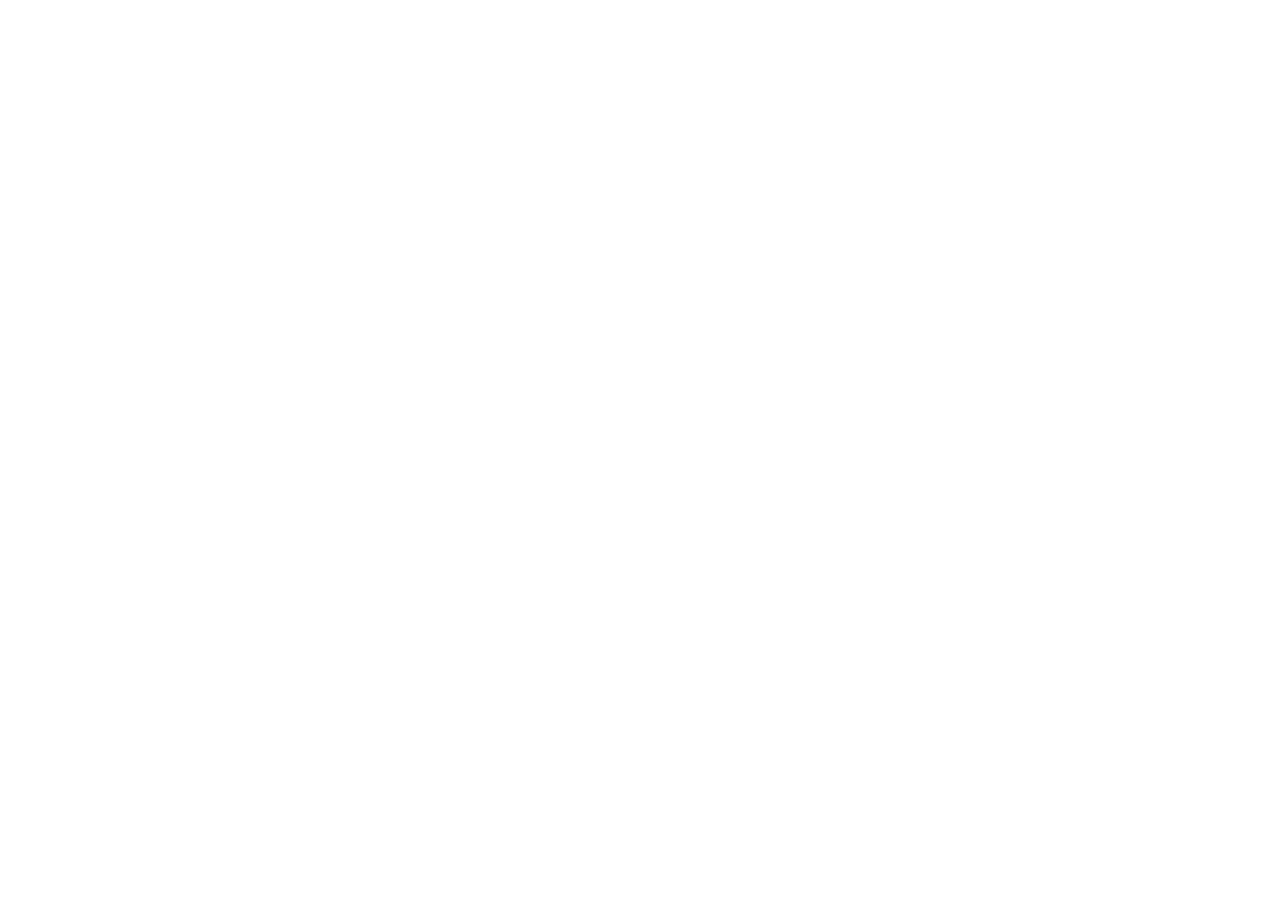
==== about.html @ e9375873 "initial commit" ====
<!DOCTYPE html>
<html>
  <head>
    <meta charset="utf-8">

    <link rel="stylesheet" href="https://necolas.github.io/normalize.css/7.0.0/normalize.css">
    <link rel="stylesheet" href="about.css">
    
    <title></title>
  </head>
  <body>

  </body>
</html>
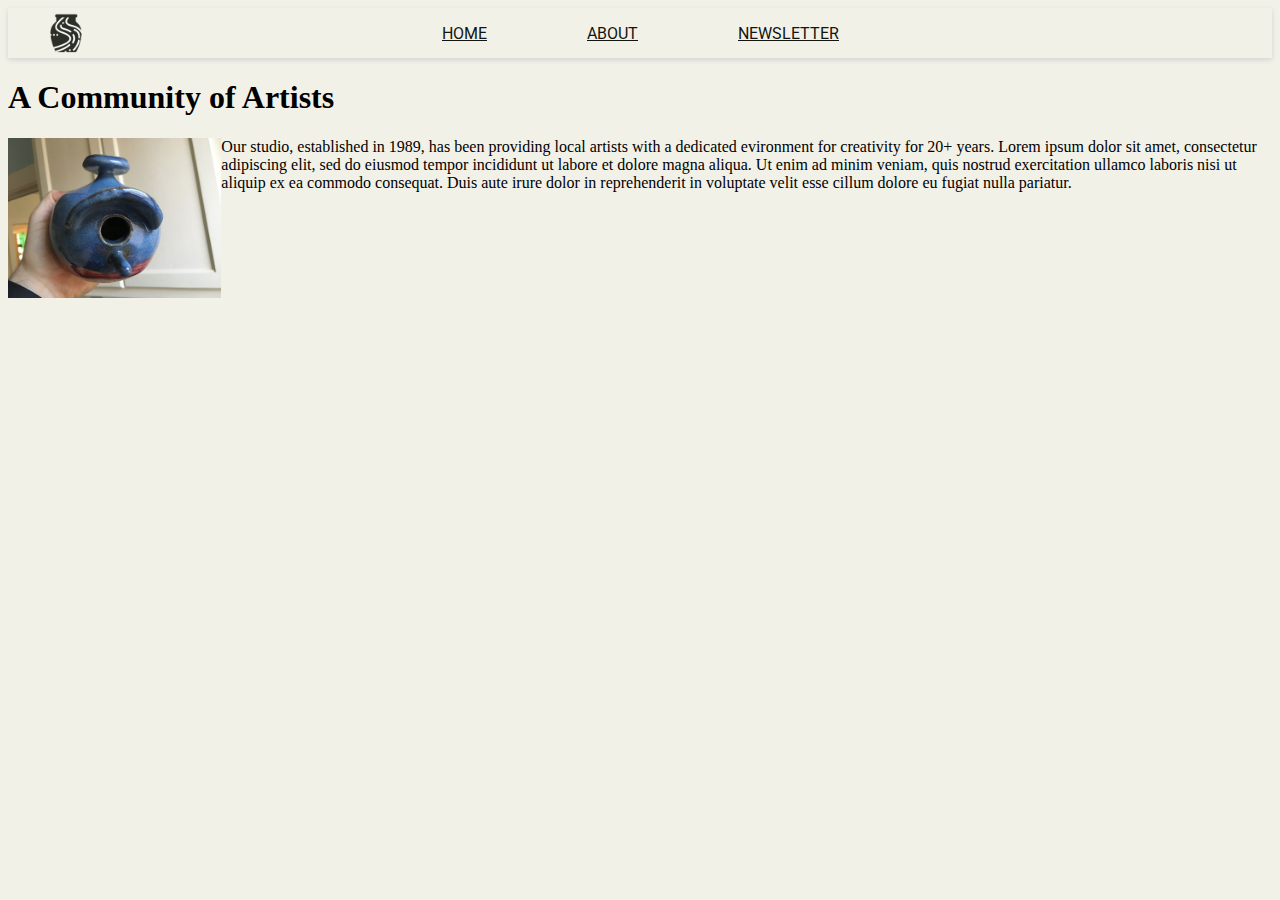
==== commit 5459ce50: "finished home page" ====
--- a/about.html
+++ b/about.html
@@ -1,14 +1,42 @@
 <!DOCTYPE html>
 <html>
-  <head>
-    <meta charset="utf-8">
 
-    <link rel="stylesheet" href="https://necolas.github.io/normalize.css/7.0.0/normalize.css">
-    <link rel="stylesheet" href="about.css">
-    
-    <title></title>
-  </head>
-  <body>
+<head>
+  <meta charset="utf-8">
+  <link href="https://fonts.googleapis.com/css?family=Merriweather:300,300i,400,400i,700|Roboto:300,300i,400,400i" rel="stylesheet">
+  <link rel="stylesheet" href="https://necolas.github.io/normalize.css/7.0.0/normalize.css">
+  <link rel="stylesheet" href="styles.css">
 
-  </body>
+  <title>About</title>
+</head>
+
+<body>
+
+  <div class="nav-bar">
+
+    <!-- <div class="img-logo"> -->
+    <a><img class="img-logo" src="images/bent-creek-logo.png" alt="Bent Creek logo"></a>
+    <!-- </div> -->
+
+
+    <nav class="main_navigation">
+      <a href="index.html">Home</a>
+      <a href="about.html">About</a>
+      <a href="newsletter.html">Newsletter</a>
+    </nav>
+  </div>
+
+  <header>
+    <h1>A Community of Artists</h1>
+  </header>
+
+  <section class="intro">
+    <img class="birdhouse" src="images/birdhouse.jpg">
+    <p>Our studio, established in 1989, has been providing local artists with a dedicated evironment for creativity for 20+ years. Lorem ipsum dolor sit amet, consectetur adipiscing elit, sed do eiusmod tempor incididunt ut labore et dolore magna aliqua.
+      Ut enim ad minim veniam, quis nostrud exercitation ullamco laboris nisi ut aliquip ex ea commodo consequat. Duis aute irure dolor in reprehenderit in voluptate velit esse cillum dolore eu fugiat nulla pariatur.</p>
+  </section>
+
+
+</body>
+
 </html>
--- a/styles.css
+++ b/styles.css
@@ -0,0 +1,279 @@
+
+/*Background: #F2F1E8
+Text: #131511
+Inline Link: #968772
+Inline Link (Hover): #967343
+Navigation Background: #FFFFFF
+Navigation Text: #2B2F26
+Navigation Text (Hover): #CD5D67
+Navigation Text (Active) #968772
+Button Background: #968772
+Button Background (Hover): #967343
+Button Text: #F2F1E8
+Button Text (Hover): #FFFFFF
+Input Border Bottom: #968772
+Input Border Bottom (Focus): #967343
+*/
+
+*{
+  box-sizing: border-box;
+}
+
+body{
+  background-color: #F2F1E8;
+  /*width: 1280px;*/
+  /*background-color: black;*/
+}
+
+/*body > div.page_content > header > div > img{
+  /* attempting to move logo to left side */
+
+
+
+.img-logo{
+  width: 40px;
+  height: auto;
+  float: left;
+  margin-top: 5px;
+  margin-left: 38px;
+  /*box-shadow: 0 1px 5px #D3D3D3;*/
+  /*justify-content: center;*/
+
+  /*align-items: flex-start;*/
+
+}
+
+.title{
+  text-align: center;
+  display: block;
+  /*margin: auto;*/
+  font-size: 60px;
+  font-family: Merriweather, Arial, sans-serif;
+  font-weight: normal;
+  /*font-weight: normal;*/
+  /*padding-left: 15%;*/
+  /*background-color: black;*/
+}
+
+body > main > div > div:first-child{
+  margin-top: 80px;
+}
+
+
+body > main > div > div > p:nth-child(2){
+  font-size: 44px;
+  font-weight: lighter;
+  margin-top: -50px;
+  color:
+}
+
+/*header a{
+  /*float: left;*/
+  /*display: inline;*/
+
+.site_header{
+  /*display: flex;*/
+  align-items: center;
+  width: 100%;
+  /*justify-content: center;*/
+  background-color: #FFFFFF;
+  position: fixed;
+  top: 0;
+  z-index: 9999;
+  /*text-align: center;
+  align-self: center;*/
+
+}
+.main_navigation{
+  display: flex;
+  justify-content: center;
+  height: 50px;
+  padding-left: 23px;
+  /*padding-right: 45px;*/
+  /*box-shadow: 0 1px 5px #D3D3D3;*/
+  /*position:fixed;*/
+  /*top: 0;*/
+  /*width: 100%;*/
+}
+
+.nav-bar{
+  box-shadow: 0 2px 5px #D3D3D3;
+}
+
+/*.main_navigation:after {
+  content: "";
+  clear: both;
+  /*display: block;}*/
+
+
+.main_navigation a{
+  display: flex;
+  color: #131511;
+  font-family: Roboto;
+  text-transform: uppercase;
+  /*padding-left: 55px;*/
+  /*padding-top: 15px;*/
+  vertical-align: middle;
+  /*text-align: center;*/
+  align-self: center;
+  margin-right: 100px;
+  justify-content: center;
+}
+
+.main_navigation a:hover{
+  color: #CD5D67;
+}
+.main_navigation a:active{
+  color: #968772;
+}
+
+  /*NAV BAR*/
+
+.page_content {
+  /*width: 1230px;*/
+  /*display: flex;*/
+  /*margin: 0 auto;*/
+  padding: 25px;
+  /*max-width: 1280px;*/  /******************last change*************/
+  /*justify-content: space-between;*/
+  /*flex-wrap: wrap;*/
+
+
+  /*align-items: center;*/
+
+
+}
+/*.page{
+  padding-right: 25px;
+  padding-left: 25px;
+}*/
+
+.product-images{
+  display: flex;
+  flex-wrap: wrap;
+  /*justify-content: center;*/
+  padding: 0px;
+  /*padding-right: 25px;*/
+  /*padding-left: 25px;*/
+  /*justify-content: space-between;*/
+
+  margin: 0 -8px;
+
+  /*padding: 10px;*/
+}
+
+.prod {
+  position: relative;
+  margin: 8px;
+  /*justify-content: space-between;*/
+}
+
+#prod1{
+  height: 368px;
+  width: 100%;
+  /*flex: 1 1 55%;*/
+  /*width:  732px;*/
+  object-fit: cover;
+  /*margin-bottom: 5px;*/
+}
+
+#product-1{
+  flex: 1 1 55%;
+}
+
+
+#prod2{
+  height: 368px;
+  /*width:  235px;*/
+  object-fit: cover;
+  width: 100%;
+}
+#product-2{
+  flex: 1 1 15%;
+}
+
+#prod3{
+  height: 368px;
+  /*width:  235px;*/
+  object-fit: cover;
+  width: 100%;
+}
+
+#product-3{
+  flex: 1 1 15%;
+}
+
+
+#prod4{
+  height: 240px;
+  width:  100%;
+  object-fit: cover;
+}
+
+#product-4{
+  flex: 1 1 15%;
+}
+
+#prod5{
+  height: 240px;
+  width:  100%;
+  object-fit: cover;
+}
+#product-5{
+  flex: 1 1 15%;
+}
+
+#prod6{
+  height: 240px;
+  width:  100%;
+  object-fit: cover;
+}
+#product-6{
+  flex: 1 1 35%;
+}
+
+#prod7{
+  height: 240px;
+  width:  100%;
+  object-fit: cover;
+}
+#product-7{
+  flex: 1 1 15%;
+}
+
+
+.image_tag {
+  font-size: 20px;
+  position: absolute;
+  bottom: 15px;
+  color: #fff;
+  background-color: #2C2F27;
+  padding: 15px;
+  letter-spacing: 0.5px;
+}
+
+footer{
+  color: #fff;
+  text-align: left;
+  background-color: #2C2F27;
+  padding: 30px;
+  font-size: 20px;
+  font-family; Merriweather, Arial, sans-serif;
+  letter-spacing: 0.5px;
+}
+
+/*.bottom_row{
+  position: absolute;
+  bottom: 15px;
+  color: #fff;
+  background-color: #2C2F27;
+  margin-top: 15px;
+}*/
+
+/* ABOUT PAGE */
+
+.birdhouse{
+  float: left;
+  height: 160px;
+  width: 120;
+}
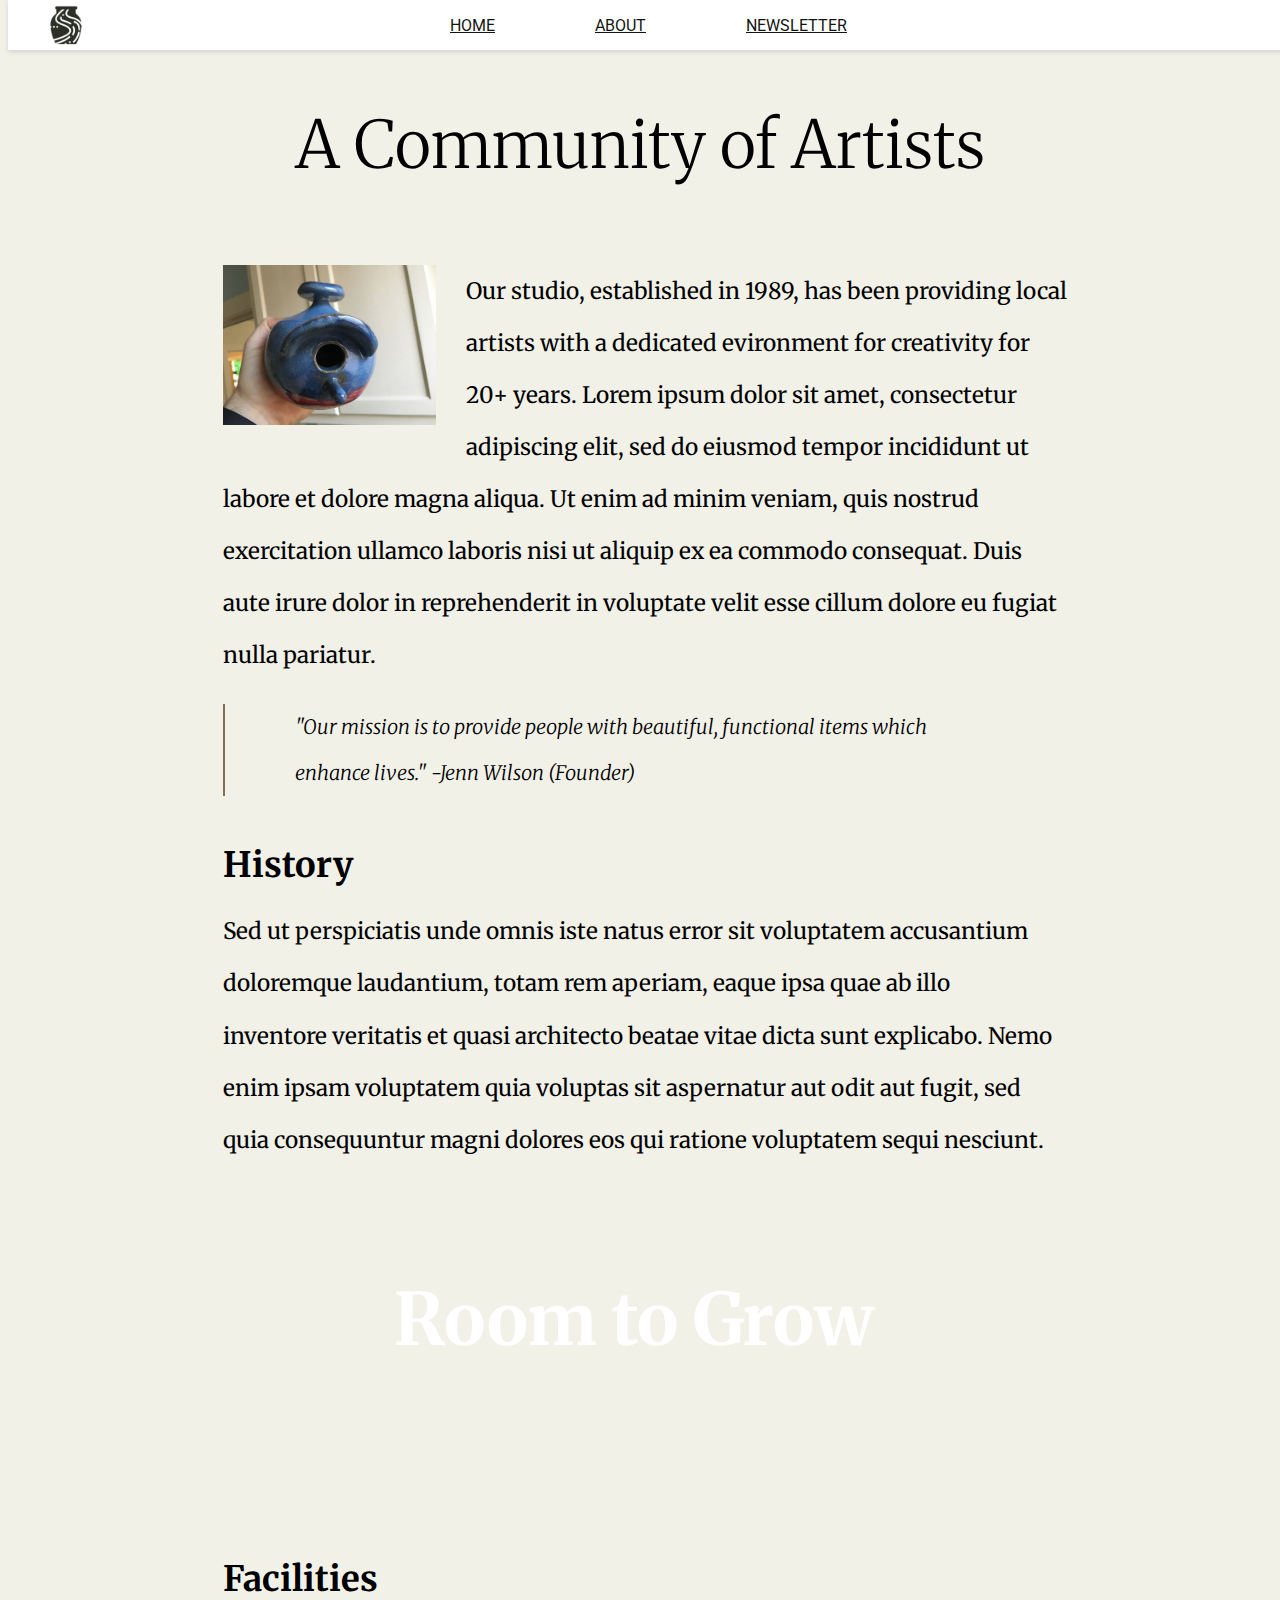
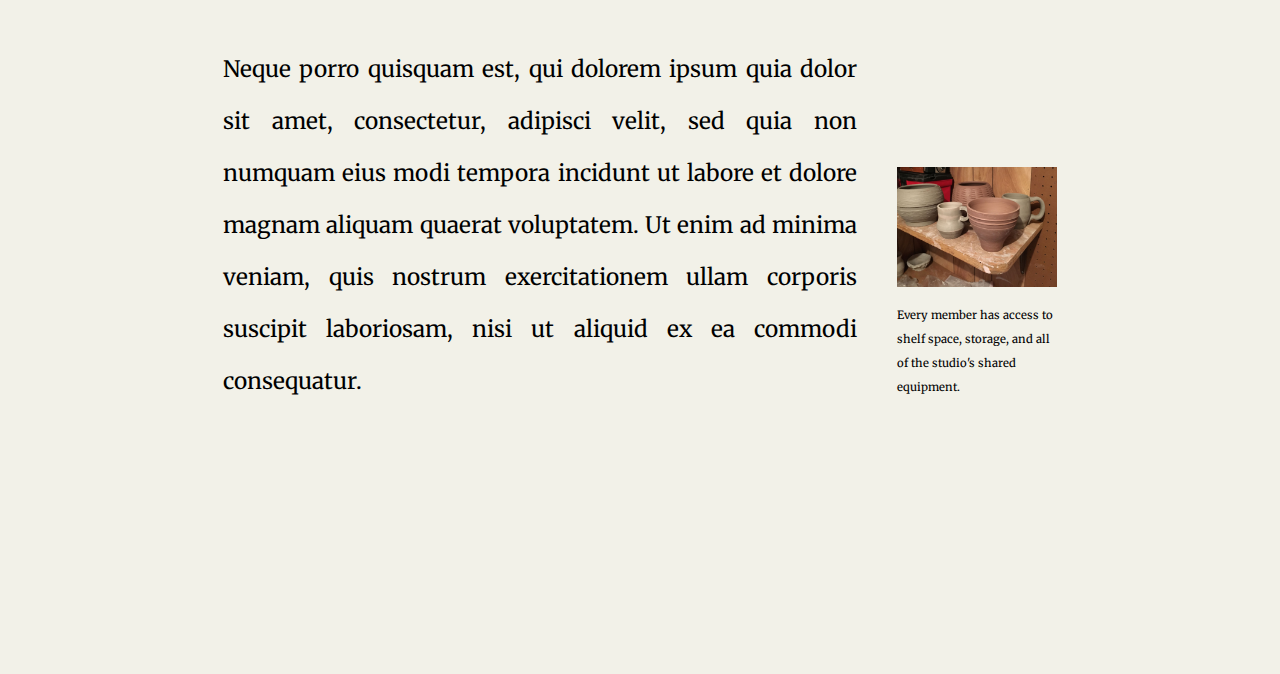
==== commit 594c948e: "updated aboutpage" ====
--- a/about.html
+++ b/about.html
@@ -12,31 +12,92 @@
 
 <body>
 
-  <div class="nav-bar">
+  <!-- <div class="nav-bar"> -->
 
-    <!-- <div class="img-logo"> -->
-    <a><img class="img-logo" src="images/bent-creek-logo.png" alt="Bent Creek logo"></a>
-    <!-- </div> -->
+  <!-- <div class="img-logo"> -->
+  <!-- <a><img class="img-logo" src="images/bent-creek-logo.png" alt="Bent Creek logo"></a> -->
+  <!-- </div> -->
 
 
-    <nav class="main_navigation">
+  <!-- <nav class="main_navigation">
       <a href="index.html">Home</a>
       <a href="about.html">About</a>
       <a href="newsletter.html">Newsletter</a>
     </nav>
-  </div>
+  </div> -->
 
-  <header>
-    <h1>A Community of Artists</h1>
+  <header class="site_header">
+
+    <div class="nav-bar">
+
+      <!-- <div class="img-logo"> -->
+      <a><img class="img-logo" src="images/bent-creek-logo.png" alt="Bent Creek logo"></a>
+      <!-- </div> -->
+      <nav class="main_navigation">
+        <a href="index.html">Home</a>
+        <a href="about.html">About</a>
+        <a href="newsletter.html">Newsletter</a>
+      </nav>
+    </div>
   </header>
-
-  <section class="intro">
-    <img class="birdhouse" src="images/birdhouse.jpg">
-    <p>Our studio, established in 1989, has been providing local artists with a dedicated evironment for creativity for 20+ years. Lorem ipsum dolor sit amet, consectetur adipiscing elit, sed do eiusmod tempor incididunt ut labore et dolore magna aliqua.
-      Ut enim ad minim veniam, quis nostrud exercitation ullamco laboris nisi ut aliquip ex ea commodo consequat. Duis aute irure dolor in reprehenderit in voluptate velit esse cillum dolore eu fugiat nulla pariatur.</p>
-  </section>
+  }
+  <div class="wrapper">
 
 
+
+    <main class="about">
+
+
+      <header>
+        <h1 class="artists">A Community of Artists</h1>
+      </header>
+
+      <section class="intro">
+        <img class="birdhouse" src="images/birdhouse.jpg">
+        <p>Our studio, established in 1989, has been providing local artists with a dedicated evironment for creativity for 20+ years. Lorem ipsum dolor sit amet, consectetur adipiscing elit, sed do eiusmod tempor incididunt ut labore et dolore magna aliqua.
+          Ut enim ad minim veniam, quis nostrud exercitation ullamco laboris nisi ut aliquip ex ea commodo consequat. Duis aute irure dolor in reprehenderit in voluptate velit esse cillum dolore eu fugiat nulla pariatur.</p>
+      </section>
+
+      <blockquote>"Our mission is to provide people with beautiful, functional items which enhance lives." -Jenn Wilson (Founder)</blockquote>
+
+      <section class="middle">
+        <h2 class="history">History</h2>
+        <p>Sed ut perspiciatis unde omnis iste natus error sit voluptatem accusantium doloremque laudantium, totam rem aperiam, eaque ipsa quae ab illo inventore veritatis et quasi architecto beatae vitae dicta sunt explicabo. Nemo enim ipsam voluptatem
+          quia voluptas sit aspernatur aut odit aut fugit, sed quia consequuntur magni dolores eos qui ratione voluptatem sequi nesciunt.
+        </p>
+      </section>
+
+      <section class="grow">
+        <h1>Room to Grow</h1>
+      </section>
+
+      <div class="facs">
+        <section class="outro">
+          <h2>Facilities</h2>
+          <p>Neque porro quisquam est, qui dolorem ipsum quia dolor sit amet, consectetur, adipisci velit, sed quia non numquam eius modi tempora incidunt ut labore et dolore magnam aliquam quaerat voluptatem. Ut enim ad minima veniam, quis nostrum exercitationem
+            ullam corporis suscipit laboriosam, nisi ut aliquid ex ea commodi consequatur.
+          </p>
+      </div>
+
+      <section class="aside">
+        <img class="shelf" src="images/background-1.jpg" alt="pottery shelf">
+        <p>Every member has access to shelf space, storage, and all of the studio's shared equipment.</p>
+      </section>
+
+      </section>
+
+      <table>
+
+
+
+      </table>
+
+
+
+
+
+    </main>
+  </div>
 </body>
 
 </html>
--- a/styles.css
+++ b/styles.css
@@ -1,4 +1,3 @@
-
 /*Background: #F2F1E8
 Text: #131511
 Inline Link: #968772
@@ -14,7 +13,6 @@
 Input Border Bottom: #968772
 Input Border Bottom (Focus): #967343
 */
-
 *{
   box-sizing: border-box;
 }
@@ -24,11 +22,8 @@
   /*width: 1280px;*/
   /*background-color: black;*/
 }
-
 /*body > div.page_content > header > div > img{
   /* attempting to move logo to left side */
-
-
 
 .img-logo{
   width: 40px;
@@ -40,7 +35,6 @@
   /*justify-content: center;*/
 
   /*align-items: flex-start;*/
-
 }
 
 .title{
@@ -82,8 +76,8 @@
   z-index: 9999;
   /*text-align: center;
   align-self: center;*/
-
-}
+}
+
 .main_navigation{
   display: flex;
   justify-content: center;
@@ -137,11 +131,7 @@
   /*max-width: 1280px;*/  /******************last change*************/
   /*justify-content: space-between;*/
   /*flex-wrap: wrap;*/
-
-
   /*align-items: center;*/
-
-
 }
 /*.page{
   padding-right: 25px;
@@ -156,9 +146,7 @@
   /*padding-right: 25px;*/
   /*padding-left: 25px;*/
   /*justify-content: space-between;*/
-
   margin: 0 -8px;
-
   /*padding: 10px;*/
 }
 
@@ -181,7 +169,6 @@
   flex: 1 1 55%;
 }
 
-
 #prod2{
   height: 368px;
   /*width:  235px;*/
@@ -203,7 +190,6 @@
   flex: 1 1 15%;
 }
 
-
 #prod4{
   height: 240px;
   width:  100%;
@@ -219,6 +205,7 @@
   width:  100%;
   object-fit: cover;
 }
+
 #product-5{
   flex: 1 1 15%;
 }
@@ -228,6 +215,7 @@
   width:  100%;
   object-fit: cover;
 }
+
 #product-6{
   flex: 1 1 35%;
 }
@@ -237,6 +225,7 @@
   width:  100%;
   object-fit: cover;
 }
+
 #product-7{
   flex: 1 1 15%;
 }
@@ -271,9 +260,109 @@
 }*/
 
 /* ABOUT PAGE */
+.wrapper{
+
+}
+
+
+.about {
+  margin: 0 215px;
+  font-family: "Merriweather";
+  line-height: 2.30;
+}
+
+.about p{
+  font-size: 1.415em;
+}
+
+.about h2{
+  font-size: 35px;
+  margin-bottom: 0;
+}
+
+.artists {
+  font-size: 4.1em;
+  text-align: center;
+  font-weight: lighter;
+}
 
 .birdhouse{
   float: left;
   height: 160px;
   width: 120;
-}
+  margin-right: 30px;
+  margin-bottom: 12px;
+}
+
+.intro p{
+  margin-right: -12px;
+}
+
+blockquote {
+  font-size: 1.25em;
+  font-style: italic;
+  font-weight: lighter;
+  padding-left: 70px;
+  border-left: 2px solid #817057;
+  margin-left: 0;
+  margin-right: 124px;
+}
+
+.middle p{
+  margin-top: 0;
+}
+
+.grow {
+  color: #FFFFFF;
+  font-size: 2.25em;
+  font-weight: lighter;
+  /*text-align: center;*/
+  background-image: url("images/background-3.jpg");
+  background-size: cover;
+  background-position: center;
+  background-attachment: fixed;
+  background-repeat: no-repeat;
+  height: 322px;
+  display: flex;
+  justify-content: center;
+  object-fit: cover;
+  /*width: 100%;*/
+  margin-left: -229px;
+  margin-right: -215px;
+  /*margin: -48.24 auto;*/
+  /*
+  align-content: center;*/
+  /*width: 100%;*/
+  /*margin: 0 auto; */
+}
+.facs{
+  margin-right: 200px;
+}
+
+.shelf{
+  width: 160px;
+  height: 120px;
+  /*float: right;*/
+}
+.aside{
+  float: right;
+  font-size: 8px;
+  word-wrap: normal;
+  width: 160px;
+  /*display: block;*/
+  /*text-align: center;*/
+  object-fit: cover;
+  position: relative;
+  bottom: 263px;
+}
+.outro p{
+  text-align: justify;
+}
+
+
+.aside p{
+  /*display: block;*/
+  text-align: left;
+  text-size: 1.43em;
+  line-height: 2.1;
+}
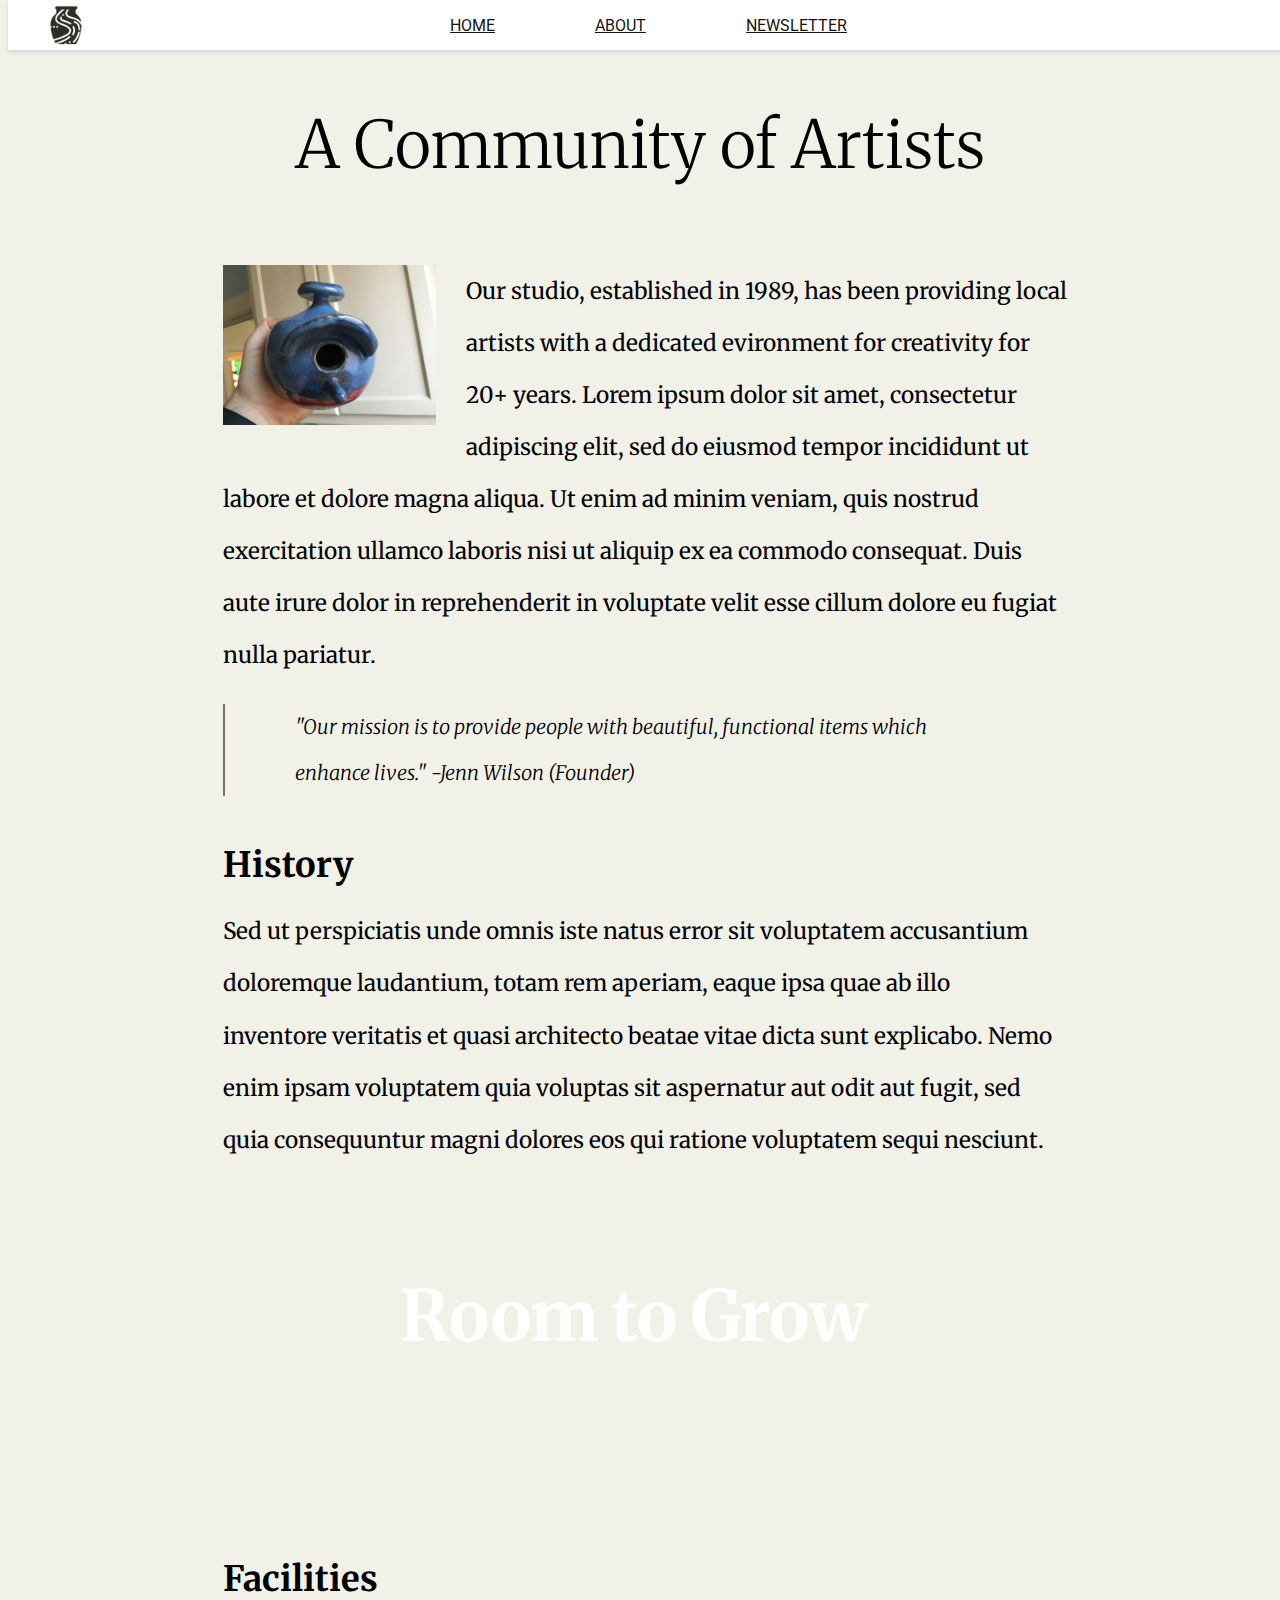
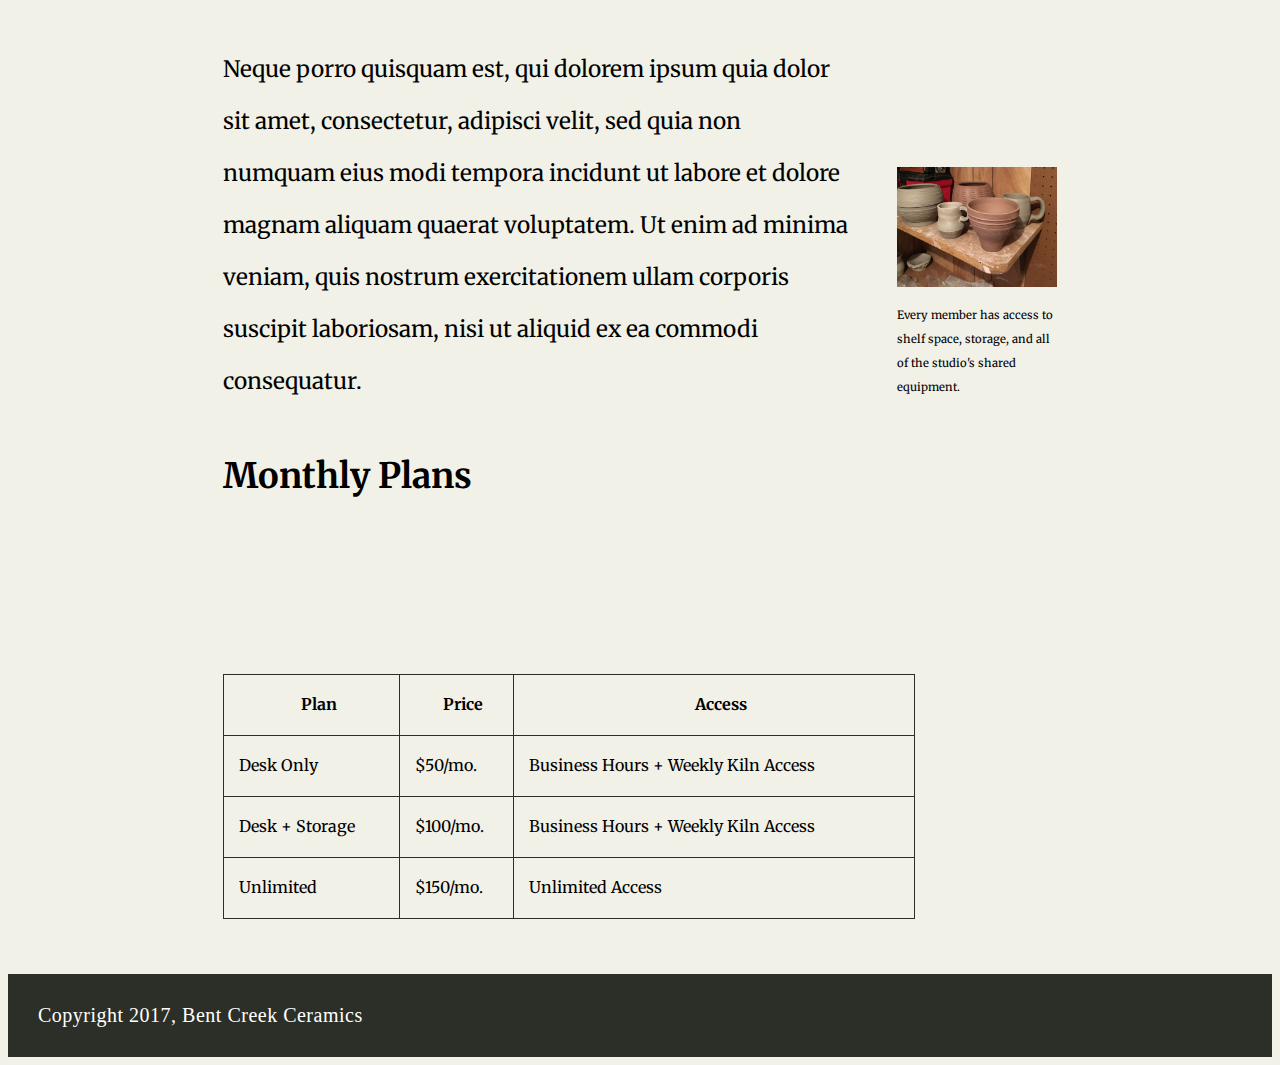
==== commit 4c1ac8aa: "finished about page 1st draft" ====
--- a/about.html
+++ b/about.html
@@ -7,7 +7,7 @@
   <link rel="stylesheet" href="https://necolas.github.io/normalize.css/7.0.0/normalize.css">
   <link rel="stylesheet" href="styles.css">
 
-  <title>About</title>
+  <title>Bent Creek Ceramics - About</title>
 </head>
 
 <body>
@@ -83,13 +83,31 @@
         <img class="shelf" src="images/background-1.jpg" alt="pottery shelf">
         <p>Every member has access to shelf space, storage, and all of the studio's shared equipment.</p>
       </section>
-
       </section>
 
+      <h2>Monthly Plans</h2>
+
       <table>
-
-
-
+        <tr>
+          <th class="center">Plan</th>
+          <th class="center">Price</th>
+          <th>Access</th>
+        </tr>
+        <tr>
+          <td>Desk Only</td>
+          <td>$50/mo.</td>
+          <td>Business Hours + Weekly Kiln Access</td>
+        </tr>
+        <tr>
+          <td>Desk + Storage</td>
+          <td>$100/mo.</td>
+          <td>Business Hours + Weekly Kiln Access</td>
+        </tr>
+        <tr>
+          <td>Unlimited</td>
+          <td>$150/mo.</td>
+          <td>Unlimited Access</td>
+        </tr>
       </table>
 
 
@@ -98,6 +116,9 @@
 
     </main>
   </div>
+
+  <footer>Copyright 2017, Bent Creek Ceramics</footer>
+
 </body>
 
 </html>
--- a/styles.css
+++ b/styles.css
@@ -260,6 +260,7 @@
 }*/
 
 /* ABOUT PAGE */
+
 .wrapper{
 
 }
@@ -314,8 +315,8 @@
 
 .grow {
   color: #FFFFFF;
-  font-size: 2.25em;
-  font-weight: lighter;
+  font-size: 2.2em;
+  /*font-weight: 50;*/
   /*text-align: center;*/
   background-image: url("images/background-3.jpg");
   background-size: cover;
@@ -355,14 +356,25 @@
   position: relative;
   bottom: 263px;
 }
-.outro p{
-  text-align: justify;
-}
-
 
 .aside p{
   /*display: block;*/
   text-align: left;
   text-size: 1.43em;
   line-height: 2.1;
-}
+  position: relative;
+}
+
+table{
+  border-collapse: collapse;
+  height: 245px;
+  width: 692px;
+}
+table, td, th{
+  border: 1px solid #2C2F27;
+  padding-left: 15px;
+  margin-bottom: 55px;        /* 692 x 245 */
+}
+.center{
+  text-align: center;
+}
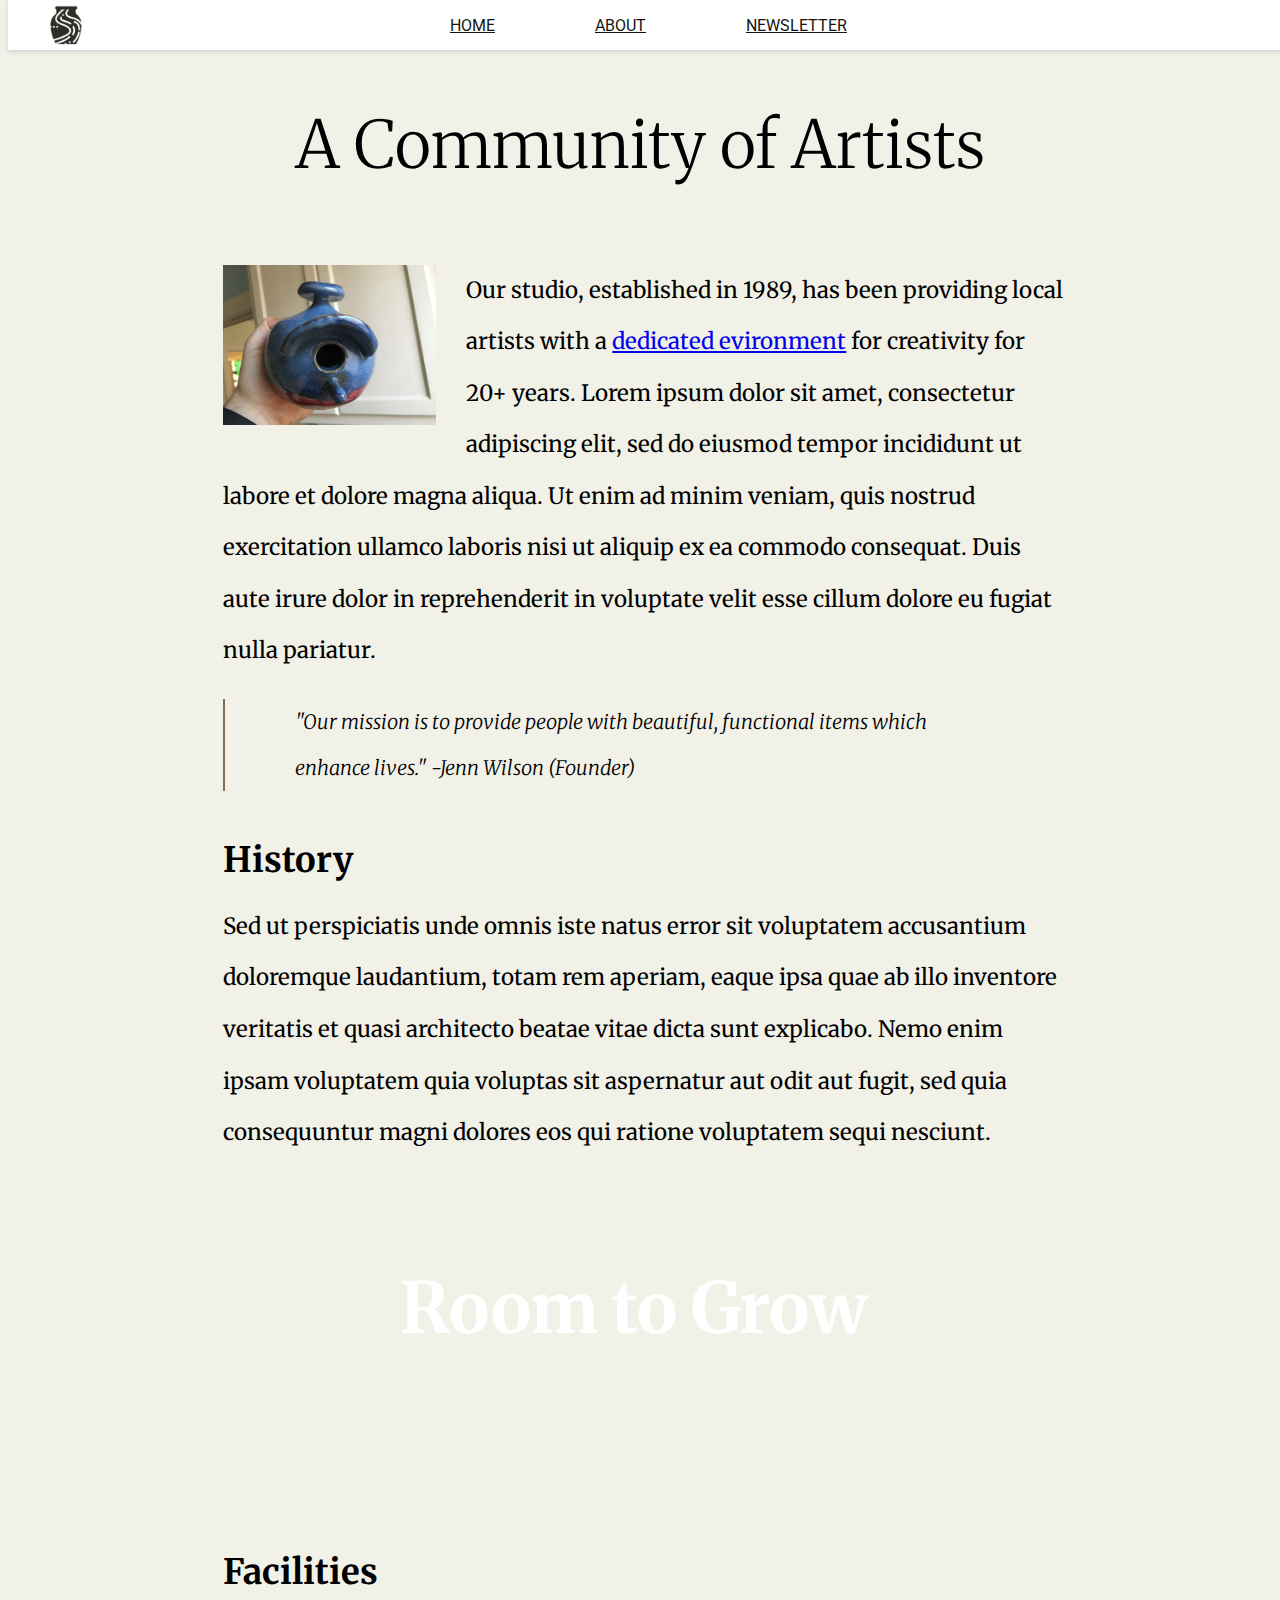
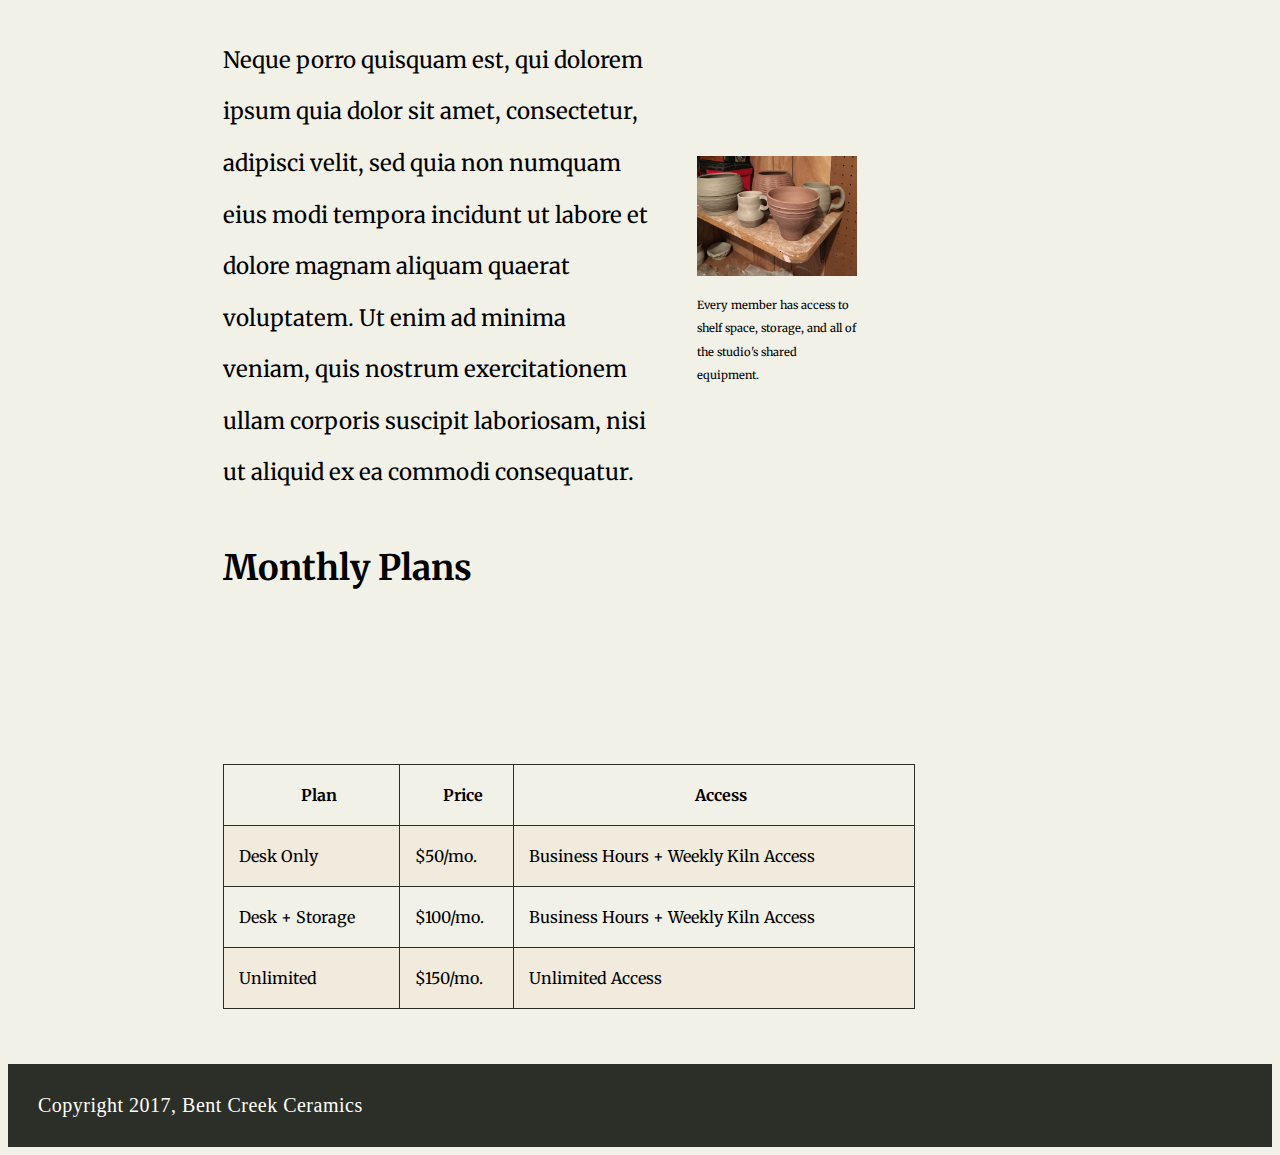
==== commit c83918f9: "first draft through newsletter" ====
--- a/about.html
+++ b/about.html
@@ -41,80 +41,75 @@
     </div>
   </header>
   }
-  <div class="wrapper">
+
+  <main class="about">
+
+    <header>
+      <h1 class="artists">A Community of Artists</h1>
+    </header>
+
+    <section class="intro">
+      <img class="birdhouse" src="images/birdhouse.jpg">
+      <p>Our studio, established in 1989, has been providing local artists with a <a href="#inline">dedicated evironment</a> for creativity for 20+ years. Lorem ipsum dolor sit amet, consectetur adipiscing elit, sed do eiusmod tempor incididunt ut labore
+        et dolore magna aliqua. Ut enim ad minim veniam, quis nostrud exercitation ullamco laboris nisi ut aliquip ex ea commodo consequat. Duis aute irure dolor in reprehenderit in voluptate velit esse cillum dolore eu fugiat nulla pariatur.</p>
+    </section>
+
+    <blockquote>"Our mission is to provide people with beautiful, functional items which enhance lives." -Jenn Wilson (Founder)</blockquote>
+
+    <section class="middle">
+      <h2 class="history">History</h2>
+      <p>Sed ut perspiciatis unde omnis iste natus error sit voluptatem accusantium doloremque laudantium, totam rem aperiam, eaque ipsa quae ab illo inventore veritatis et quasi architecto beatae vitae dicta sunt explicabo. Nemo enim ipsam voluptatem quia
+        voluptas sit aspernatur aut odit aut fugit, sed quia consequuntur magni dolores eos qui ratione voluptatem sequi nesciunt.
+      </p>
+    </section>
+
+    <section class="grow">
+      <h1>Room to Grow</h1>
+    </section>
 
 
 
-    <main class="about">
+    <div class="facs">
+      <section class="outro">
+        <h2 id="inline">Facilities</h2>
+        <p>Neque porro quisquam est, qui dolorem ipsum quia dolor sit amet, consectetur, adipisci velit, sed quia non numquam eius modi tempora incidunt ut labore et dolore magnam aliquam quaerat voluptatem. Ut enim ad minima veniam, quis nostrum exercitationem
+          ullam corporis suscipit laboriosam, nisi ut aliquid ex ea commodi consequatur.
+        </p>
+    </div>
 
+    <section class="aside">
+      <img class="shelf" src="images/background-1.jpg" alt="pottery shelf">
+      <p>Every member has access to shelf space, storage, and all of the studio's shared equipment.</p>
+    </section>
+    </section>
+    </div>
 
-      <header>
-        <h1 class="artists">A Community of Artists</h1>
-      </header>
+    <h2>Monthly Plans</h2>
 
-      <section class="intro">
-        <img class="birdhouse" src="images/birdhouse.jpg">
-        <p>Our studio, established in 1989, has been providing local artists with a dedicated evironment for creativity for 20+ years. Lorem ipsum dolor sit amet, consectetur adipiscing elit, sed do eiusmod tempor incididunt ut labore et dolore magna aliqua.
-          Ut enim ad minim veniam, quis nostrud exercitation ullamco laboris nisi ut aliquip ex ea commodo consequat. Duis aute irure dolor in reprehenderit in voluptate velit esse cillum dolore eu fugiat nulla pariatur.</p>
-      </section>
+    <table>
+      <tr>
+        <th class="center">Plan</th>
+        <th class="center">Price</th>
+        <th>Access</th>
+      </tr>
+      <tr>
+        <td class="color">Desk Only</td>
+        <td class="color">$50/mo.</td>
+        <td class="color">Business Hours + Weekly Kiln Access</td>
+      </tr>
+      <tr>
+        <td>Desk + Storage</td>
+        <td>$100/mo.</td>
+        <td>Business Hours + Weekly Kiln Access</td>
+      </tr>
+      <tr>
+        <td class="color">Unlimited</td>
+        <td class="color">$150/mo.</td>
+        <td class="color">Unlimited Access</td>
+      </tr>
+    </table>
 
-      <blockquote>"Our mission is to provide people with beautiful, functional items which enhance lives." -Jenn Wilson (Founder)</blockquote>
-
-      <section class="middle">
-        <h2 class="history">History</h2>
-        <p>Sed ut perspiciatis unde omnis iste natus error sit voluptatem accusantium doloremque laudantium, totam rem aperiam, eaque ipsa quae ab illo inventore veritatis et quasi architecto beatae vitae dicta sunt explicabo. Nemo enim ipsam voluptatem
-          quia voluptas sit aspernatur aut odit aut fugit, sed quia consequuntur magni dolores eos qui ratione voluptatem sequi nesciunt.
-        </p>
-      </section>
-
-      <section class="grow">
-        <h1>Room to Grow</h1>
-      </section>
-
-      <div class="facs">
-        <section class="outro">
-          <h2>Facilities</h2>
-          <p>Neque porro quisquam est, qui dolorem ipsum quia dolor sit amet, consectetur, adipisci velit, sed quia non numquam eius modi tempora incidunt ut labore et dolore magnam aliquam quaerat voluptatem. Ut enim ad minima veniam, quis nostrum exercitationem
-            ullam corporis suscipit laboriosam, nisi ut aliquid ex ea commodi consequatur.
-          </p>
-      </div>
-
-      <section class="aside">
-        <img class="shelf" src="images/background-1.jpg" alt="pottery shelf">
-        <p>Every member has access to shelf space, storage, and all of the studio's shared equipment.</p>
-      </section>
-      </section>
-
-      <h2>Monthly Plans</h2>
-
-      <table>
-        <tr>
-          <th class="center">Plan</th>
-          <th class="center">Price</th>
-          <th>Access</th>
-        </tr>
-        <tr>
-          <td>Desk Only</td>
-          <td>$50/mo.</td>
-          <td>Business Hours + Weekly Kiln Access</td>
-        </tr>
-        <tr>
-          <td>Desk + Storage</td>
-          <td>$100/mo.</td>
-          <td>Business Hours + Weekly Kiln Access</td>
-        </tr>
-        <tr>
-          <td>Unlimited</td>
-          <td>$150/mo.</td>
-          <td>Unlimited Access</td>
-        </tr>
-      </table>
-
-
-
-
-
-    </main>
+  </main>
   </div>
 
   <footer>Copyright 2017, Bent Creek Ceramics</footer>
--- a/styles.css
+++ b/styles.css
@@ -114,12 +114,25 @@
   justify-content: center;
 }
 
+/*>.main_navigation a:visited{
+  color: #968772;
+}*/
+
+/*a:link, a:active{
+  color: #968772;
+}
+
+a.current:link, a.current:active{
+  color: #968772;
+  font-weight: bold;*/
+
 .main_navigation a:hover{
   color: #CD5D67;
 }
 .main_navigation a:active{
   color: #968772;
 }
+
 
   /*NAV BAR*/
 
@@ -259,7 +272,7 @@
   margin-top: 15px;
 }*/
 
-/* ABOUT PAGE */
+/**** ABOUT PAGE START ****/
 
 .wrapper{
 
@@ -273,7 +286,7 @@
 }
 
 .about p{
-  font-size: 1.415em;
+  font-size: 1.4em;
 }
 
 .about h2{
@@ -336,6 +349,7 @@
   /*width: 100%;*/
   /*margin: 0 auto; */
 }
+
 .facs{
   margin-right: 200px;
 }
@@ -345,6 +359,10 @@
   height: 120px;
   /*float: right;*/
 }
+.outro{
+  margin-right: 200px;
+}
+
 .aside{
   float: right;
   font-size: 8px;
@@ -354,7 +372,8 @@
   /*text-align: center;*/
   object-fit: cover;
   position: relative;
-  bottom: 263px;
+  bottom: 365px;
+  margin-right: 200px;
 }
 
 .aside p{
@@ -363,6 +382,7 @@
   text-size: 1.43em;
   line-height: 2.1;
   position: relative;
+
 }
 
 table{
@@ -378,3 +398,85 @@
 .center{
   text-align: center;
 }
+.color{
+  background-color: #F1EBDD;
+}
+/**** END OF ABOUT PAGE ****/
+
+/* NEWSLETTER PAGE START */
+
+.news{
+  display: flex;
+  background-image: url("images/background-2.jpg");
+  min-height: 100vh;
+  background-size: cover;
+  justify-content: center;
+  font-family: "Merriweather";
+}
+
+.signup{
+  position: relative;
+  top: 45px;
+  text-align: center;
+  padding: 35px 32px 31px 32px;
+  background-color: #FFFFFF;
+  margin-top: 45px;
+  width: 613px;
+  height: 381px;
+
+
+}
+
+.headline{
+  font-size: 30px;
+  font-weight: lighter;
+  width: 99%;
+  margin-top: 8px;
+
+}
+.subheadline{
+  display: flex;
+  justify-content: center;
+  object-fit: cover;
+  width: 100%;
+  font-size: 1.17em;
+  font-weight: normal;
+}
+.person_name{
+  margin-top: 45px;
+  /*margin-bottom: 8px;*/
+  text-align: left;
+  border-bottom: 2px solid #968772;
+  font-family: "Roboto";
+  color: #757575;
+}
+
+.person_name input{
+  border: 0;
+  width: 90%
+}
+.person_name:focus{
+  border-color: #967343;
+}
+
+.person_email{
+  margin-top: 40px;
+  margin-bottom: 31px;
+  text-align: left;
+  border-bottom: 2px solid #968772;
+  font-family: "Roboto";
+  color: #757575;
+
+}
+
+.person_email input{
+  border: 0;
+  width: 90%;
+}
+
+.button input{
+  padding: 20px 30px;
+  background-color: #968772;
+  color: #FFFFFF;
+  font-family: "Roboto";
+}
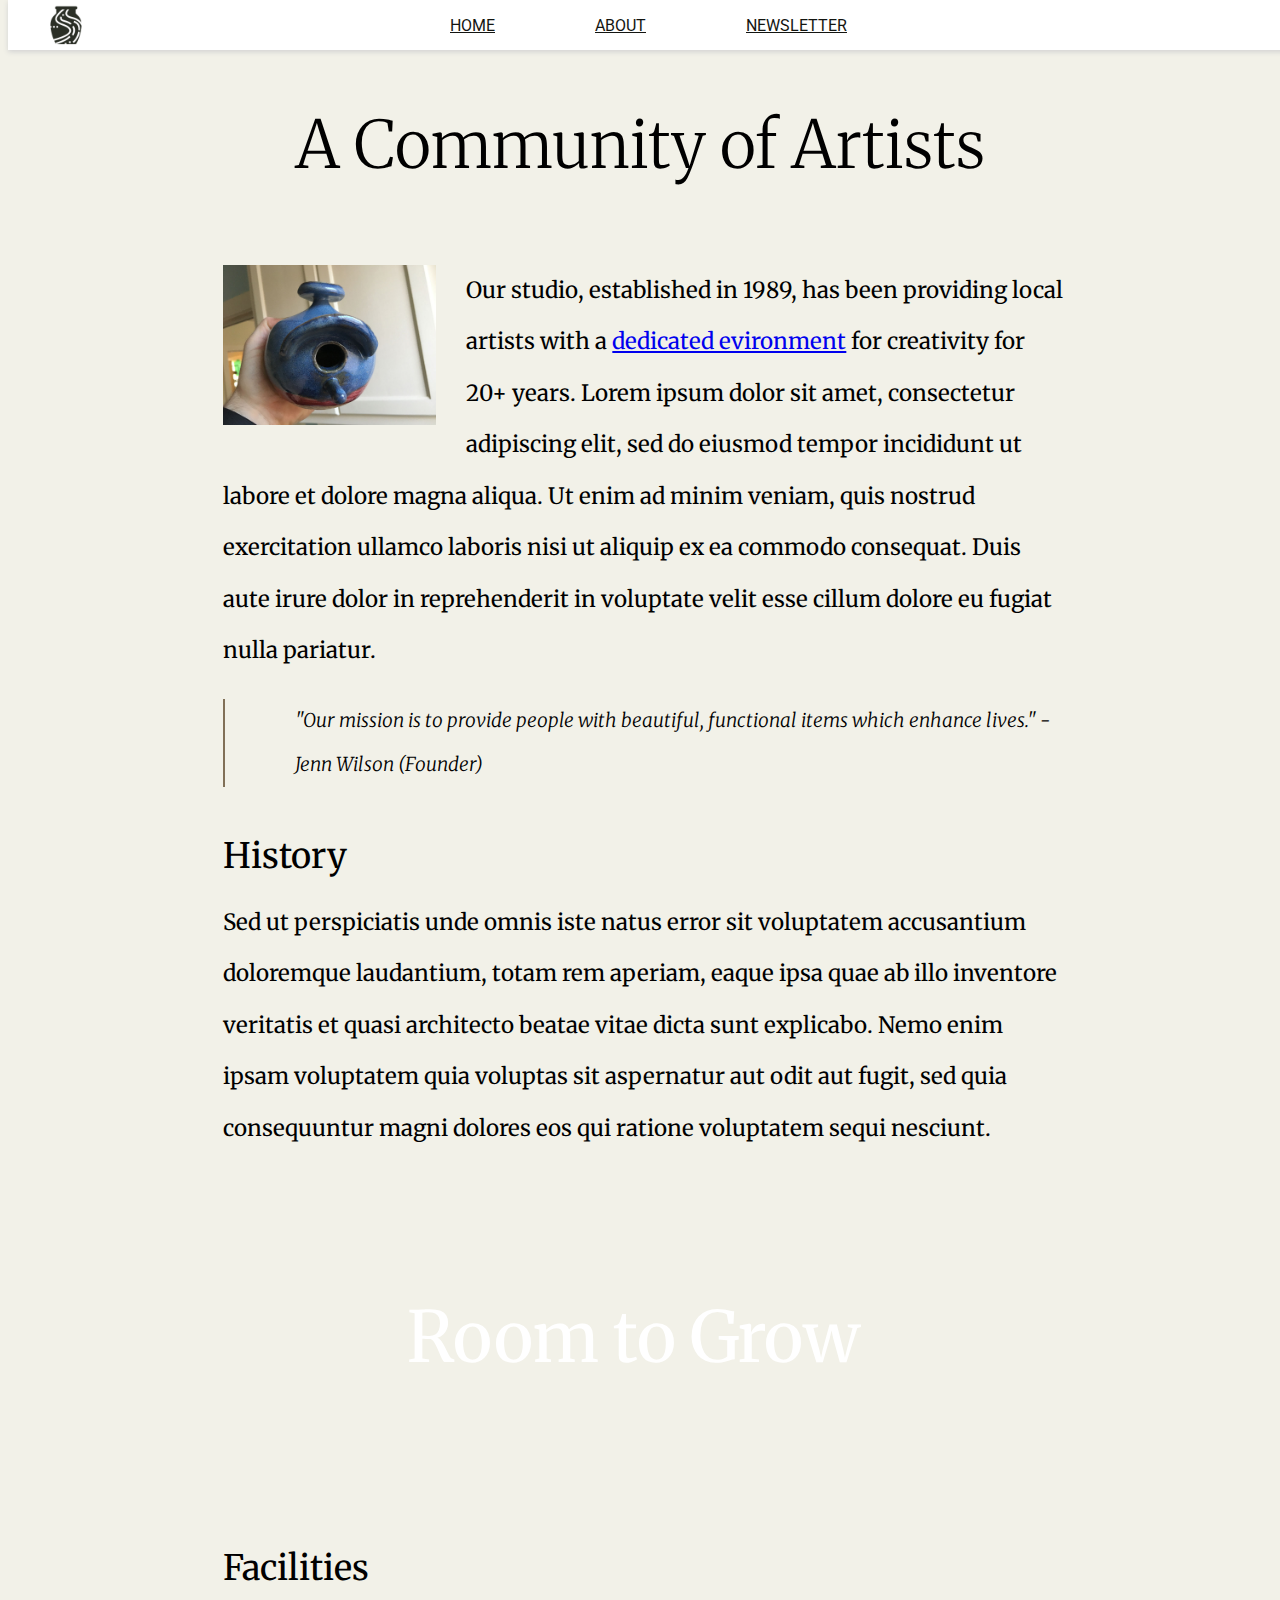
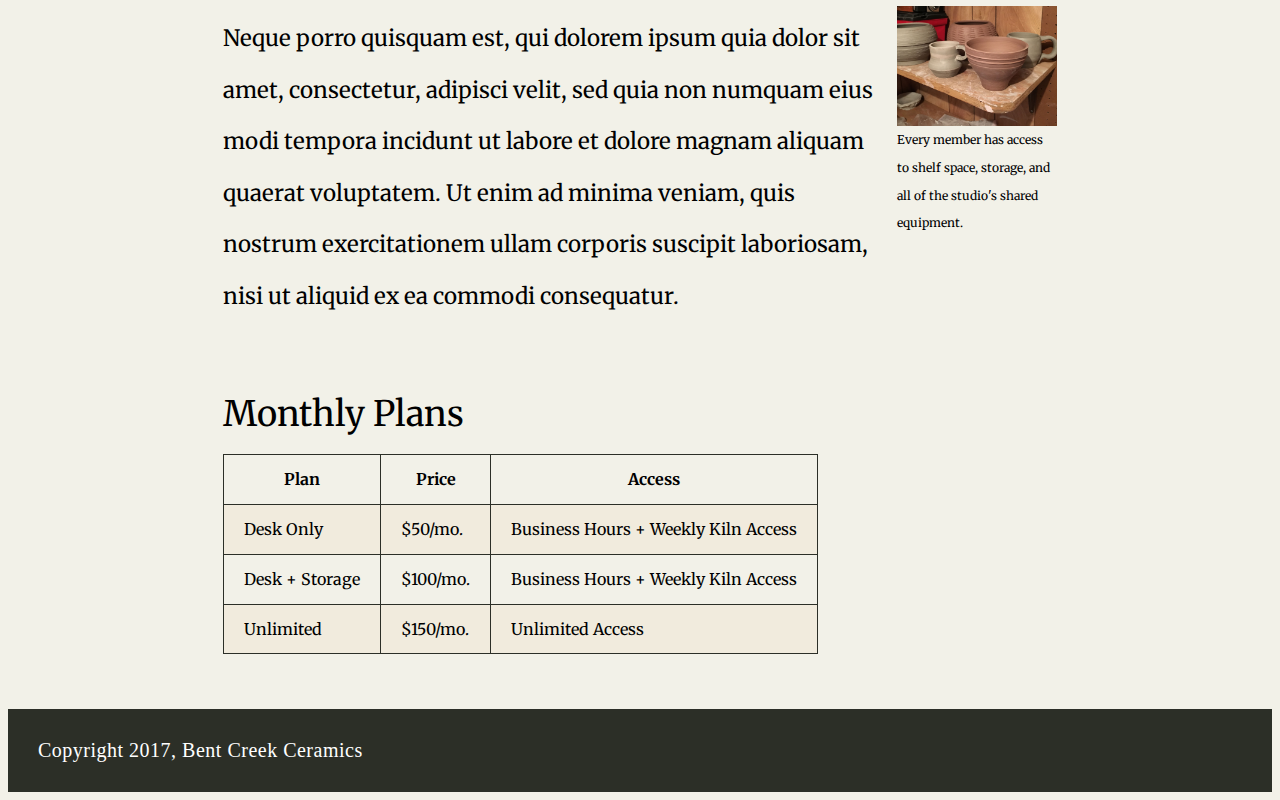
==== commit 48f3bfbd: "1st submit" ====
--- a/about.html
+++ b/about.html
@@ -6,25 +6,12 @@
   <link href="https://fonts.googleapis.com/css?family=Merriweather:300,300i,400,400i,700|Roboto:300,300i,400,400i" rel="stylesheet">
   <link rel="stylesheet" href="https://necolas.github.io/normalize.css/7.0.0/normalize.css">
   <link rel="stylesheet" href="styles.css">
+  <link rel="shortcut icon" href="images/favicon.ico" type="image/x-icon">
 
   <title>Bent Creek Ceramics - About</title>
 </head>
 
 <body>
-
-  <!-- <div class="nav-bar"> -->
-
-  <!-- <div class="img-logo"> -->
-  <!-- <a><img class="img-logo" src="images/bent-creek-logo.png" alt="Bent Creek logo"></a> -->
-  <!-- </div> -->
-
-
-  <!-- <nav class="main_navigation">
-      <a href="index.html">Home</a>
-      <a href="about.html">About</a>
-      <a href="newsletter.html">Newsletter</a>
-    </nav>
-  </div> -->
 
   <header class="site_header">
 
@@ -54,7 +41,8 @@
         et dolore magna aliqua. Ut enim ad minim veniam, quis nostrud exercitation ullamco laboris nisi ut aliquip ex ea commodo consequat. Duis aute irure dolor in reprehenderit in voluptate velit esse cillum dolore eu fugiat nulla pariatur.</p>
     </section>
 
-    <blockquote>"Our mission is to provide people with beautiful, functional items which enhance lives." -Jenn Wilson (Founder)</blockquote>
+    <blockquote>"Our mission is to provide people with beautiful, functional items which enhance lives." -Jenn Wilson (Founder) </blockquote>
+
 
     <section class="middle">
       <h2 class="history">History</h2>
@@ -68,23 +56,26 @@
     </section>
 
 
-
-    <div class="facs">
-      <section class="outro">
+    <section class="outro">
+      <!-- ^ change 10:48 -->
+      <div class="facs">
         <h2 id="inline">Facilities</h2>
         <p>Neque porro quisquam est, qui dolorem ipsum quia dolor sit amet, consectetur, adipisci velit, sed quia non numquam eius modi tempora incidunt ut labore et dolore magnam aliquam quaerat voluptatem. Ut enim ad minima veniam, quis nostrum exercitationem
           ullam corporis suscipit laboriosam, nisi ut aliquid ex ea commodi consequatur.
         </p>
-    </div>
+      </div>
 
-    <section class="aside">
-      <img class="shelf" src="images/background-1.jpg" alt="pottery shelf">
-      <p>Every member has access to shelf space, storage, and all of the studio's shared equipment.</p>
-    </section>
+      <aside class="aside">
+        <!-- ^ change 10:48 -->
+        <!-- <img class="shelf" src="images/background-1.jpg" alt="pottery shelf"> -->
+        <!-- change ^ 10:48 to try background image and changed p to figcaption for "figure caption" -->
+        <div class="background"></div>
+        <figcaption class="caption">Every member has access to shelf space, storage, and all of the studio's shared equipment.</figcaption>
+      </aside>
     </section>
     </div>
 
-    <h2>Monthly Plans</h2>
+    <h2 id="plans">Monthly Plans</h2>
 
     <table>
       <tr>
--- a/styles.css
+++ b/styles.css
@@ -274,11 +274,6 @@
 
 /**** ABOUT PAGE START ****/
 
-.wrapper{
-
-}
-
-
 .about {
   margin: 0 215px;
   font-family: "Merriweather";
@@ -292,6 +287,7 @@
 .about h2{
   font-size: 35px;
   margin-bottom: 0;
+  font-weight: normal;
 }
 
 .artists {
@@ -313,13 +309,13 @@
 }
 
 blockquote {
-  font-size: 1.25em;
+  font-size: 1.19em;
   font-style: italic;
   font-weight: lighter;
   padding-left: 70px;
   border-left: 2px solid #817057;
   margin-left: 0;
-  margin-right: 124px;
+  margin-right: 0;
 }
 
 .middle p{
@@ -343,15 +339,19 @@
   /*width: 100%;*/
   margin-left: -229px;
   margin-right: -215px;
+  align-items: center;
   /*margin: -48.24 auto;*/
   /*
   align-content: center;*/
   /*width: 100%;*/
   /*margin: 0 auto; */
 }
+.grow h1{
+  font-weight: normal;
+}
 
 .facs{
-  margin-right: 200px;
+  /*margin-right: 200px;*/
 }
 
 .shelf{
@@ -360,40 +360,84 @@
   /*float: right;*/
 }
 .outro{
-  margin-right: 200px;
-}
-
+  /*margin-right: 200px;*/          /*changed 10:48 to try flex setup*/
+  display: flex;
+  flex-flow: nowrap;
+  justify-content: space-between;
+  align-items: center;
+}
+
+#inline{      /*added 10:48*/
+  flex: 1 1 100%;
+  margin-bottom: 5px;
+}
+
+.outro p{     /*added 10:48*/
+  flex: 1 1 80%;
+  margin-top: 0;
+  margin-right: 10px;
+}
 .aside{
-  float: right;
+  /*float: right;*/ /*change 10:48 start*/
+  display: flex;
+  flex-direction: column;
+  flex: 1 1 20%;
+  justify-content: flex-start; /*change 10:48 end*/
   font-size: 8px;
   word-wrap: normal;
-  width: 160px;
+  align-self: center;
+  align-content: flex-start;
+  /*width: 160px;*/
+  /*align-items: stretch;*/
   /*display: block;*/
   /*text-align: center;*/
-  object-fit: cover;
-  position: relative;
-  bottom: 365px;
-  margin-right: 200px;
-}
-
-.aside p{
+  /*object-fit: cover;*/
+  /*position: relative;*/
+  /*bottom: 365px;*/
+  /*margin-right: 200px;*/
+}
+.background{
+  background-image: url("images/background-1.jpg");
+  background-size: cover;
+  background-position: center;
+  width: 160px;
+  height: 120px;
+}
+
+.caption{
+  font-size: 12px;
+  line-height: 2.3em;
+}
+/*.aside p{*/
   /*display: block;*/
-  text-align: left;
+  /*text-align: left;
   text-size: 1.43em;
   line-height: 2.1;
-  position: relative;
-
-}
+  position: relative;*/
+
+}
+/*#plans{
+  margin-top: -29.050px;
+}*/
+
 
 table{
   border-collapse: collapse;
   height: 245px;
-  width: 692px;
+  min-width: 692px;
+  /*display: flex;
+  flex: 1 1 100%;*/
+  /*width: 80%;
+  position: absolute;*/
 }
 table, td, th{
+
   border: 1px solid #2C2F27;
-  padding-left: 15px;
-  margin-bottom: 55px;        /* 692 x 245 */
+  border-collapse: collapse;
+  padding: 6px 20px;
+  /*padding-left: 15px;*/
+  margin-bottom: 55px;
+     /* 692 x 245 */
 }
 .center{
   text-align: center;
@@ -411,18 +455,22 @@
   min-height: 100vh;
   background-size: cover;
   justify-content: center;
+  align-items: center;
   font-family: "Merriweather";
+  min-height: 100vh;
+  background-position: center;
 }
 
 .signup{
   position: relative;
-  top: 45px;
+  /*top: 45px;*/
   text-align: center;
   padding: 35px 32px 31px 32px;
   background-color: #FFFFFF;
   margin-top: 45px;
   width: 613px;
   height: 381px;
+  /*align-content: center;*/
 
 
 }
@@ -455,7 +503,8 @@
   border: 0;
   width: 90%
 }
-.person_name:focus{
+.person_name input:focus, .person_email input:focus{
+  border-bottom: 2px solid #967343;
   border-color: #967343;
 }
 
@@ -477,6 +526,10 @@
 .button input{
   padding: 20px 30px;
   background-color: #968772;
+  color: #F2F1E8;
+  font-family: "Roboto";
+}
+.button input:hover{
   color: #FFFFFF;
-  font-family: "Roboto";
-}
+  background-color: #967343;
+}
